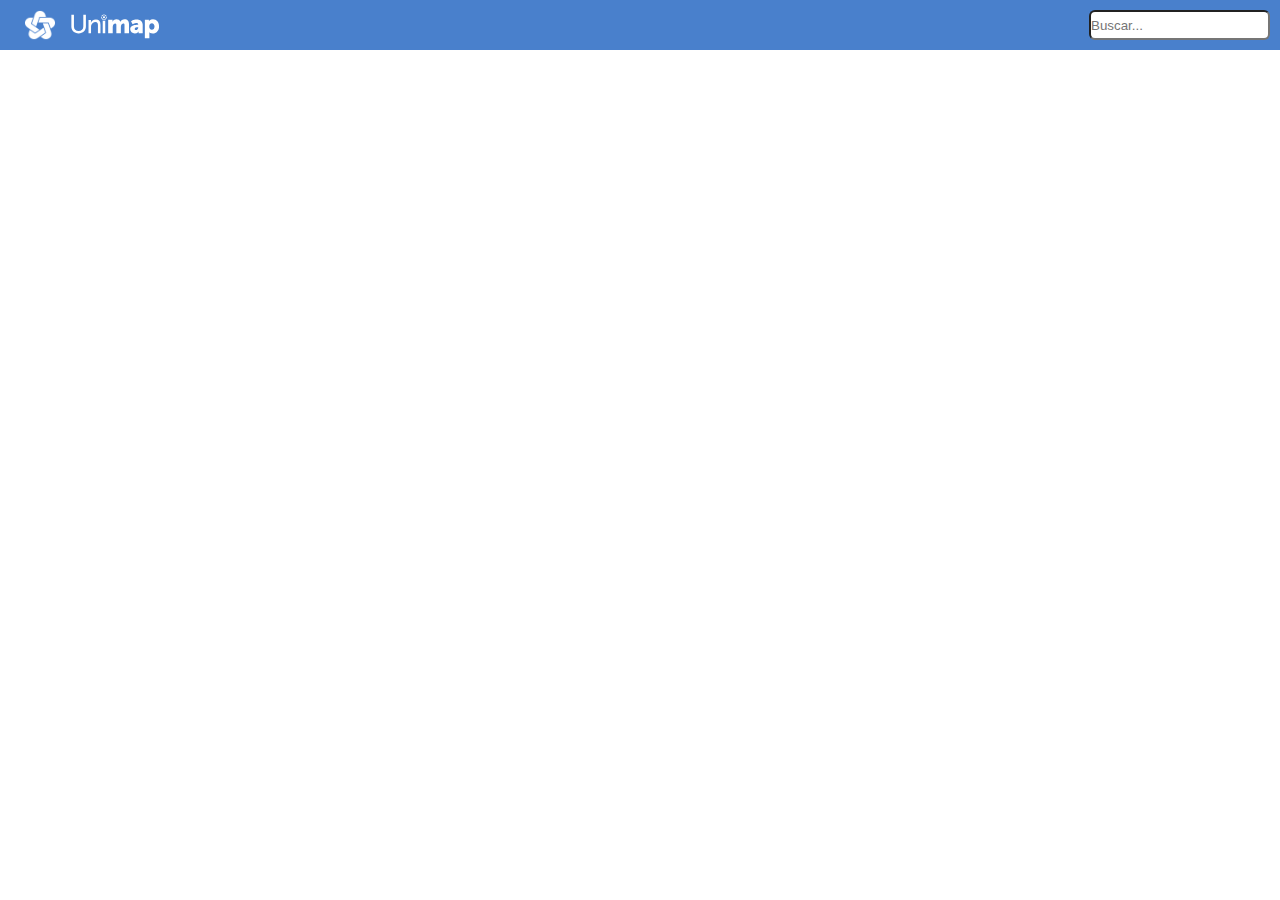
==== index.html @ 19d63be6 "First commit" ====
<!DOCTYPE html>
<html lang="en">
  <head>
    <meta charset="UTF-8" />
    <title>Document</title>
    <link rel="stylesheet" href="estilos.css" />
  </head>
  <body>
    <header>
      <div class="menu">
        <img src="Assets/logo35x35.png" alt="logo" id="logo"/>
        <img src="Assets/unimap_blanco.svg" alt="logo" id="nombre_logo" />
        <nav>
          <input type="search" , placeholder="Buscar..." id="search_bar"/>
          <div class="autocom-box"></div>
          <div class="icon">
            <i class="fas fa-search"></i>
          </div>
        </nav>
      </div>
    </header>
  </body>
</html>
---- estilos.css ----
*{
    padding: 0;
    margin: 0;
    box-sizing: border-box;
  }
  
 
  
  
  header{
    background: #4980cc;
    width: 100%;
    clear: both;
    content: '';
    display: table;
  }
  
  .menu{
    margin: 0 auto;
    height: 50px;
    position: relative;
  }

  #logo{
    width: 30px;
    height: 30px;
    float: left;
    margin: 10px auto 10px 25px;
  }
  
  #nombre_logo{
    width: 120px;
    height: 45px;
    float: left;
    margin: 2.5px 0;
  }

  #search_bar{
    height: 30px;
    float: left;
    margin: 10px;
    border-radius: 6px;
  }
  
  nav{
    float: right;
  }
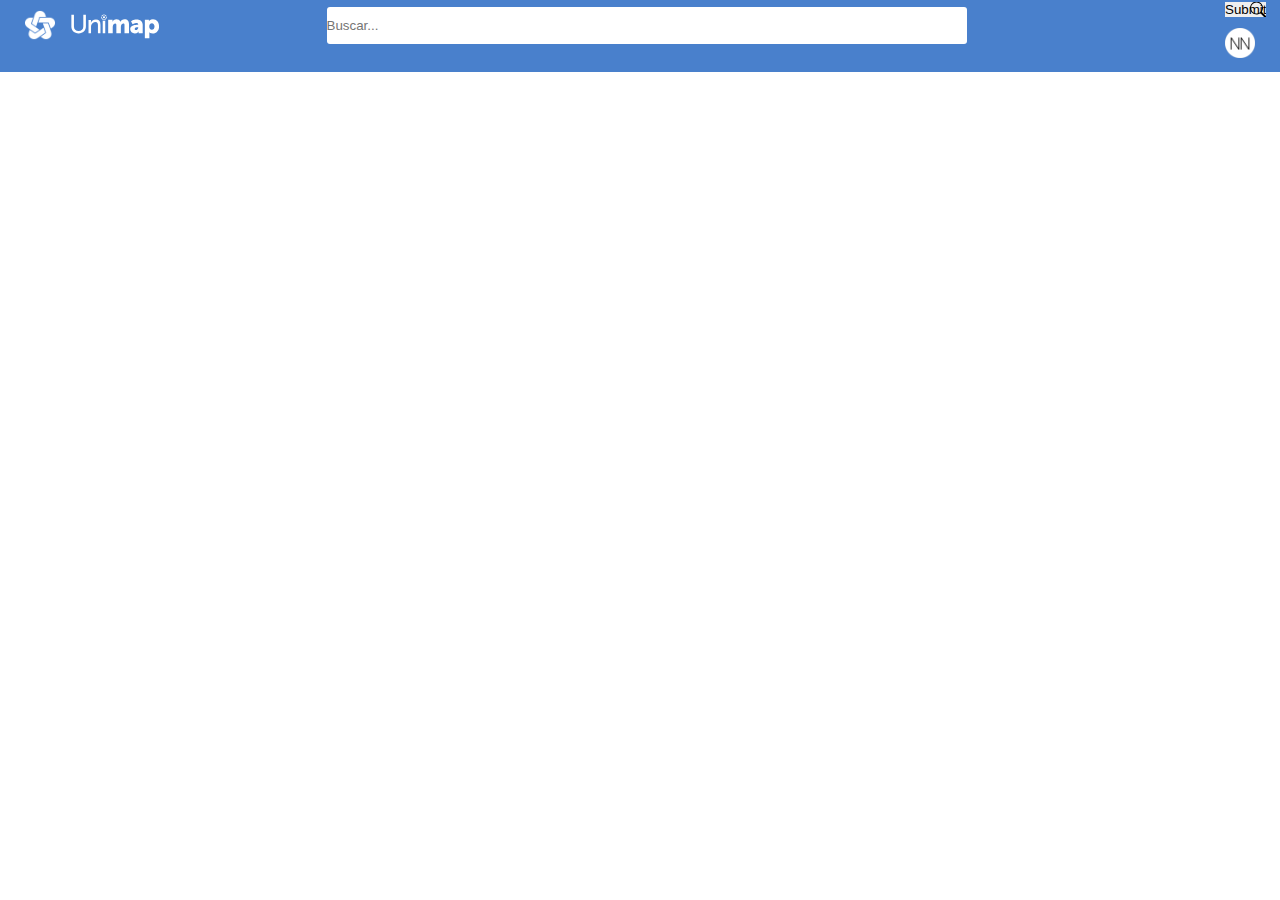
==== commit 7bc8be46: "Barra de busqueda y Assets" ====
--- a/index.html
+++ b/index.html
@@ -8,13 +8,16 @@
   <body>
     <header>
       <div class="menu">
-        <img src="Assets/logo35x35.png" alt="logo" id="logo"/>
+        <img src="Assets/logo35x35.png" alt="logo" id="logo" />
         <img src="Assets/unimap_blanco.svg" alt="logo" id="nombre_logo" />
         <nav>
-          <input type="search" , placeholder="Buscar..." id="search_bar"/>
+          <form>
+            <input type="search" , placeholder="Buscar..." id="search_bar" />
+            <input type="submit" class="submit_search" />
+          </form>
           <div class="autocom-box"></div>
           <div class="icon">
-            <i class="fas fa-search"></i>
+            <img src="Assets/person-circle.png" alt="profile" id="perfil" />
           </div>
         </nav>
       </div>
--- a/estilos.css
+++ b/estilos.css
@@ -10,6 +10,7 @@
   header{
     background: #4980cc;
     width: 100%;
+    max-height: 50px;
     clear: both;
     content: '';
     display: table;
@@ -36,10 +37,27 @@
   }
 
   #search_bar{
+    width: 50%;
+    height: 37px;
+    margin: 6.5px;
+    position: absolute;
+    left: 50%;
+    transform: translateX(-50%);
+    border-radius: 3px;
+    border: none;
+  }
+
+  .submit_search{
+    background-image: url(Assets/search.svg);
+    background-position: right center;
+    background-repeat: no-repeat;
+    border: none;
+  }
+
+  #perfil{
+    width: 30px;
     height: 30px;
-    float: left;
-    margin: 10px;
-    border-radius: 6px;
+    margin: 10px 25px 10px auto;
   }
   
   nav{
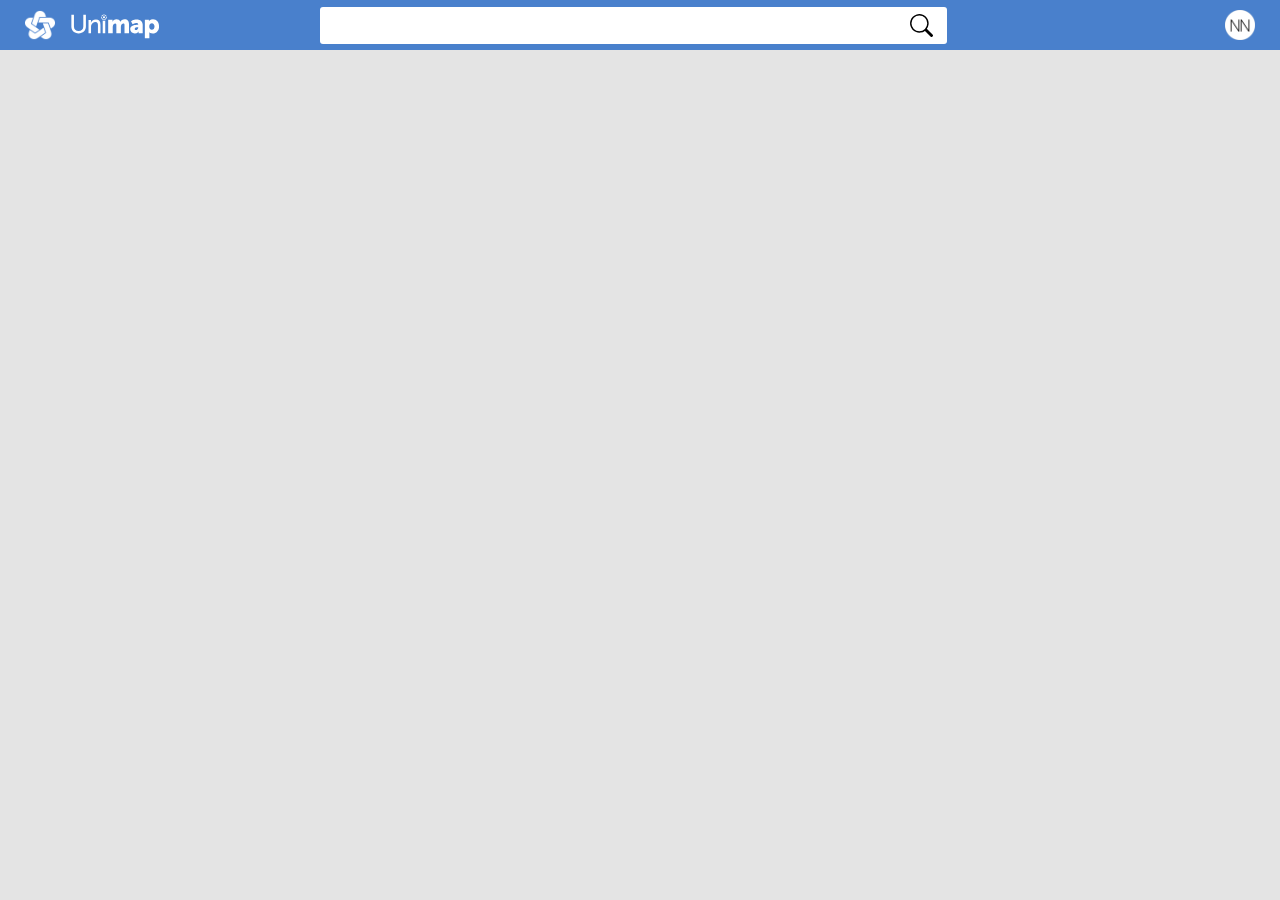
==== commit f3832f31: "Fix Barra busqueda" ====
--- a/index.html
+++ b/index.html
@@ -11,9 +11,19 @@
         <img src="Assets/logo35x35.png" alt="logo" id="logo" />
         <img src="Assets/unimap_blanco.svg" alt="logo" id="nombre_logo" />
         <nav>
-          <form>
+          <!-- <form>
             <input type="search" , placeholder="Buscar..." id="search_bar" />
             <input type="submit" class="submit_search" />
+          </form> -->
+          <form action="enviar_form.php" id="search">
+            <input type="text" id="search_bar" />
+            <input
+              title="boton enviar"
+              alt="boton enviar"
+              src="Assets/search.svg"
+              type="image"
+              id="lupita"
+            />
           </form>
           <div class="autocom-box"></div>
           <div class="icon">
--- a/estilos.css
+++ b/estilos.css
@@ -4,7 +4,9 @@
     box-sizing: border-box;
   }
   
- 
+ body{
+    background-color: #e4e4e4;
+ }
   
   
   header{
@@ -13,7 +15,7 @@
     max-height: 50px;
     clear: both;
     content: '';
-    display: table;
+    /* display: table; */
   }
   
   .menu{
@@ -36,22 +38,31 @@
     margin: 2.5px 0;
   }
 
-  #search_bar{
+
+  #search{
     width: 50%;
-    height: 37px;
-    margin: 6.5px;
     position: absolute;
     left: 50%;
     transform: translateX(-50%);
-    border-radius: 3px;
+    display: flex;
+  }
+
+  #search_bar{
+    width: 90%;
+    height: 37px;
+    margin: 6.5px 0px 6.5px 0;
+    border-radius: 3px 0 0 3px;
     border: none;
   }
 
-  .submit_search{
-    background-image: url(Assets/search.svg);
-    background-position: right center;
-    background-repeat: no-repeat;
+  #lupita{
+    width: 8%;
+    height: 37px;
+    padding: 7px;
+    margin: 6.5px 0px 6.5px 0;
+    background-color: white;
     border: none;
+    border-radius: 0 3px 3px 0;
   }
 
   #perfil{
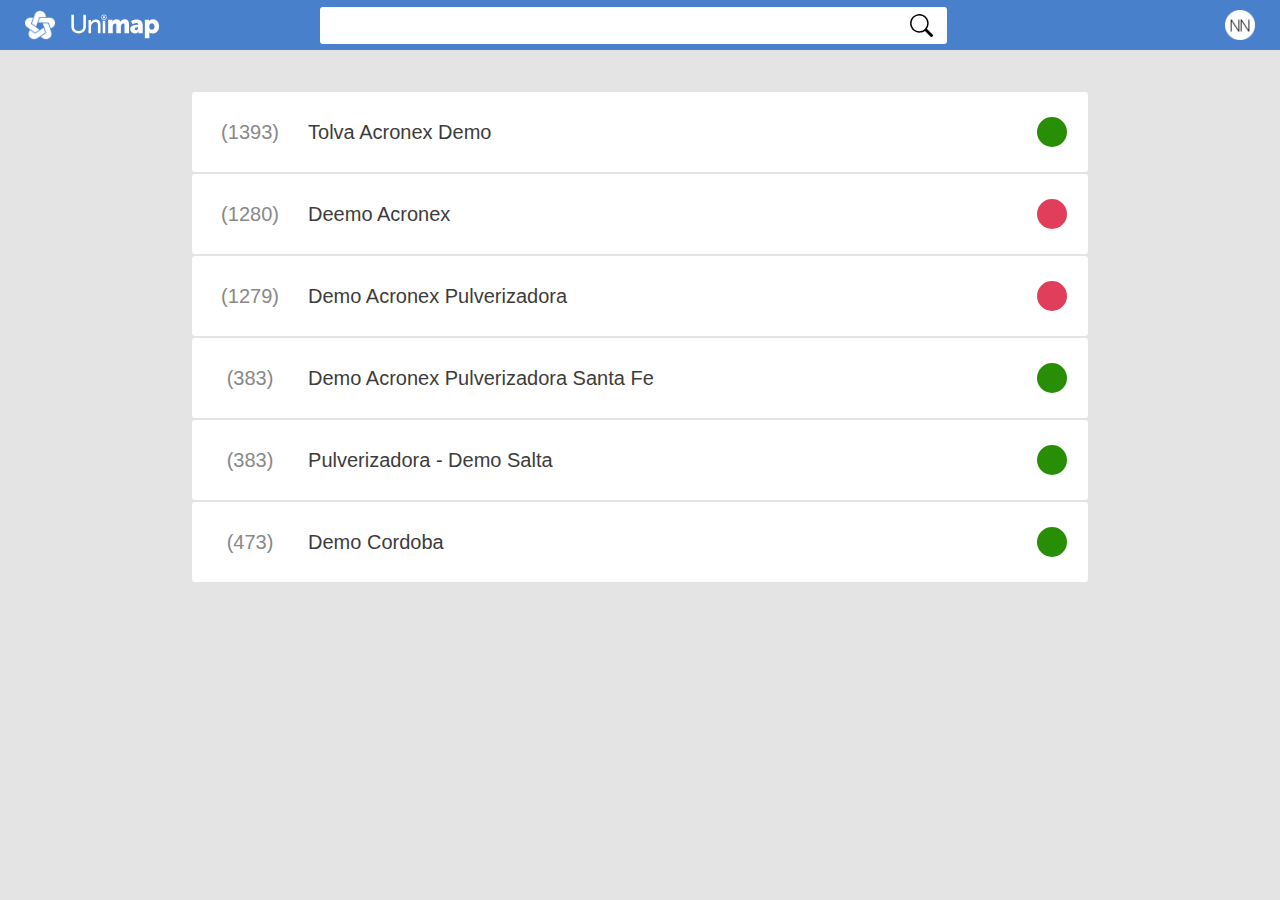
==== commit ef5f4c90: "Actualización tabla de elementos" ====
--- a/index.html
+++ b/index.html
@@ -11,10 +11,6 @@
         <img src="Assets/logo35x35.png" alt="logo" id="logo" />
         <img src="Assets/unimap_blanco.svg" alt="logo" id="nombre_logo" />
         <nav>
-          <!-- <form>
-            <input type="search" , placeholder="Buscar..." id="search_bar" />
-            <input type="submit" class="submit_search" />
-          </form> -->
           <form action="enviar_form.php" id="search">
             <input type="text" id="search_bar" />
             <input
@@ -32,5 +28,56 @@
         </nav>
       </div>
     </header>
+
+    <table class="nogap">
+      <tr
+        class="lovelyrow"
+        onclick="location.href='#'"
+      >
+        <td class="td_id">(1393)</td>
+        <td class="td_mid">Tolva Acronex Demo</td>
+        <td class="td_active"><div class="circulo true"></div></td>
+      </tr>
+      <tr
+        class="lovelyrow"
+        onclick="location.href='#'"
+      >
+        <td class="td_id">(1280)</td>
+        <td class="td_mid">Deemo Acronex</td>
+        <td class="td_active"><div class="circulo false"></div></td>
+      </tr>
+      <tr
+        class="lovelyrow"
+        onclick="location.href='#'"
+      >
+        <td class="td_id">(1279)</td>
+        <td class="td_mid">Demo Acronex Pulverizadora</td>
+        <td class="td_active"><div class="circulo false"></div></td>
+      </tr>
+      <tr
+        class="lovelyrow"
+        onclick="location.href='#'"
+      >
+        <td class="td_id">(383)</td>
+        <td class="td_mid">Demo Acronex Pulverizadora Santa Fe</td>
+        <td class="td_active"><div class="circulo true"></div></td>
+      </tr>
+      <tr
+        class="lovelyrow"
+        onclick="location.href='#'"
+      >
+        <td class="td_id">(383)</td>
+        <td class="td_mid">Pulverizadora - Demo Salta</td>
+        <td class="td_active"><div class="circulo true"></div></td>
+      </tr>
+      <tr
+        class="lovelyrow"
+        onclick="location.href='#'"
+      >
+        <td class="td_id">(473)</td>
+        <td class="td_mid">Demo Cordoba</td>
+        <td class="td_active"><div class="circulo true"></div></td>
+      </tr>
+    </table>
   </body>
 </html>
--- a/estilos.css
+++ b/estilos.css
@@ -2,6 +2,8 @@
     padding: 0;
     margin: 0;
     box-sizing: border-box;
+    font-family: Arial, Helvetica, sans-serif;
+    font-size: 20px;
   }
   
  body{
@@ -48,6 +50,7 @@
   }
 
   #search_bar{
+    font-size: 18px;
     width: 90%;
     height: 37px;
     margin: 6.5px 0px 6.5px 0;
@@ -73,4 +76,62 @@
   
   nav{
     float: right;
+  }
+
+  tr{
+    width: 70%;
+    /* border: 10px; */
+    /* border-color: black; */
+    background-color: #fff;
+  }
+  
+  tr.lovelyrow:hover{ 
+    background-color: grey;
+    cursor: pointer; 
+  } 
+
+  td{
+    height: 80px;
+  }
+
+  .td_id{
+    border-radius: 3px 0 0 3px;
+    padding: 0 5px 0 5px;
+    color: #8a8888;
+    text-align: center;
+  }
+
+  .td_mid{
+    color: #3d3c3c;
+    border-radius: 0;
+    padding: 0 80px 0  0;
+  }
+
+  .td_active{
+    border-radius: 0 3px 3px 0;
+  }
+  
+  table.nogap{
+    width: 70%;
+    border-spacing: 0 2px;
+    margin-left: 0px;
+    margin-right: 0px;
+    position: absolute;
+    left: 50%;
+    transform: translateX(-50%);
+    margin-top: 40px;
+  }
+
+  .circulo{
+    width: 30px;
+    height: 30px;
+    border-radius: 50px;
+  }
+
+  .false{
+    background-color: #e13e5b;
+  }
+
+  .true{
+    background-color: #278e06;
   }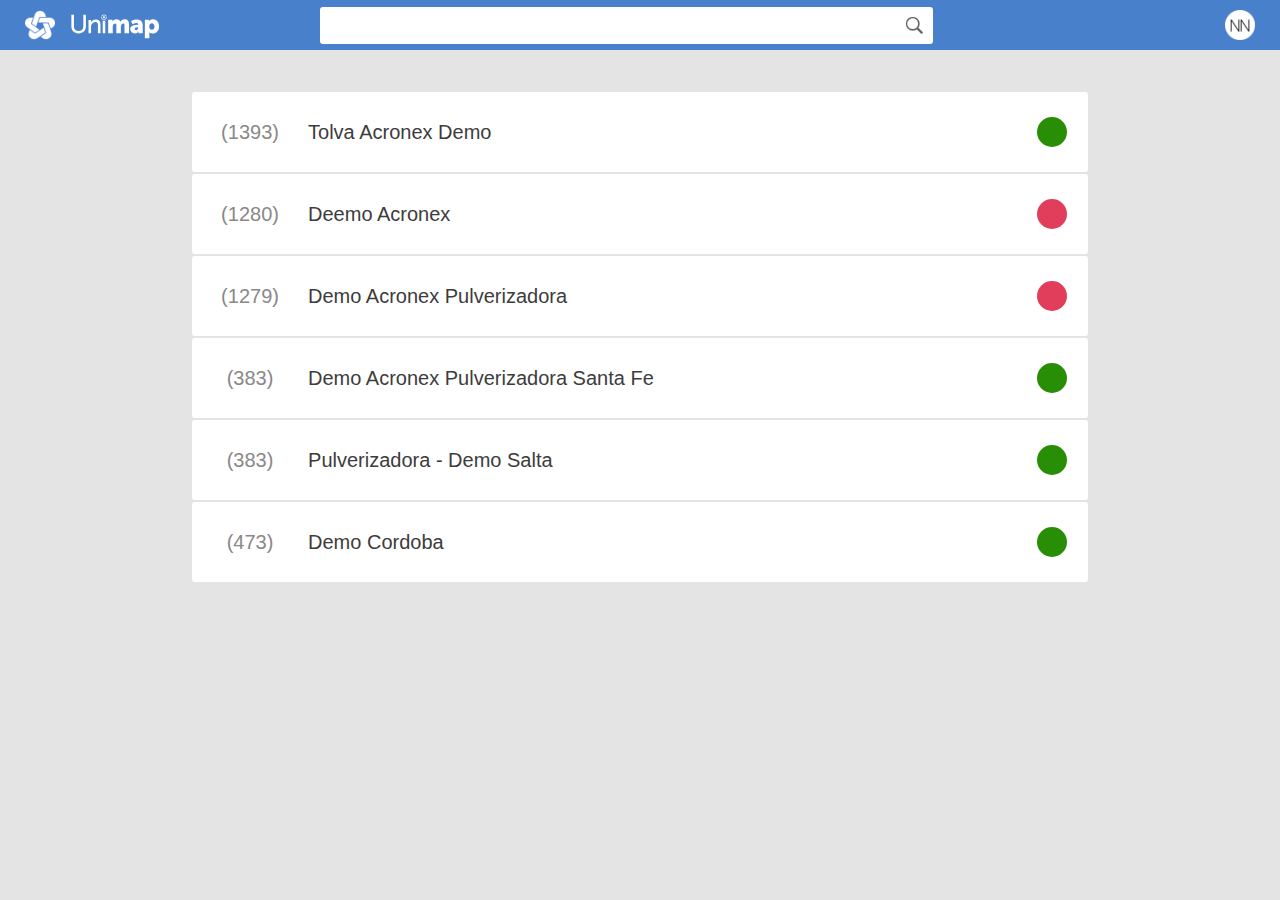
==== commit 18676341: "Actualización Hover" ====
--- a/index.html
+++ b/index.html
@@ -4,6 +4,9 @@
     <meta charset="UTF-8" />
     <title>Document</title>
     <link rel="stylesheet" href="estilos.css" />
+
+    <link rel="stylesheet" href="https://fonts.googleapis.com/css2?family=Material+Symbols+Outlined:opsz,wght,FILL,GRAD@48,400,0,0" />
+
   </head>
   <body>
     <header>
@@ -16,7 +19,7 @@
             <input
               title="boton enviar"
               alt="boton enviar"
-              src="Assets/search.svg"
+              src="Assets/lupita.png"
               type="image"
               id="lupita"
             />
--- a/estilos.css
+++ b/estilos.css
@@ -59,7 +59,6 @@
   }
 
   #lupita{
-    width: 8%;
     height: 37px;
     padding: 7px;
     margin: 6.5px 0px 6.5px 0;
@@ -86,7 +85,7 @@
   }
   
   tr.lovelyrow:hover{ 
-    background-color: grey;
+    background-color: #c9c9c9;
     cursor: pointer; 
   } 
 
